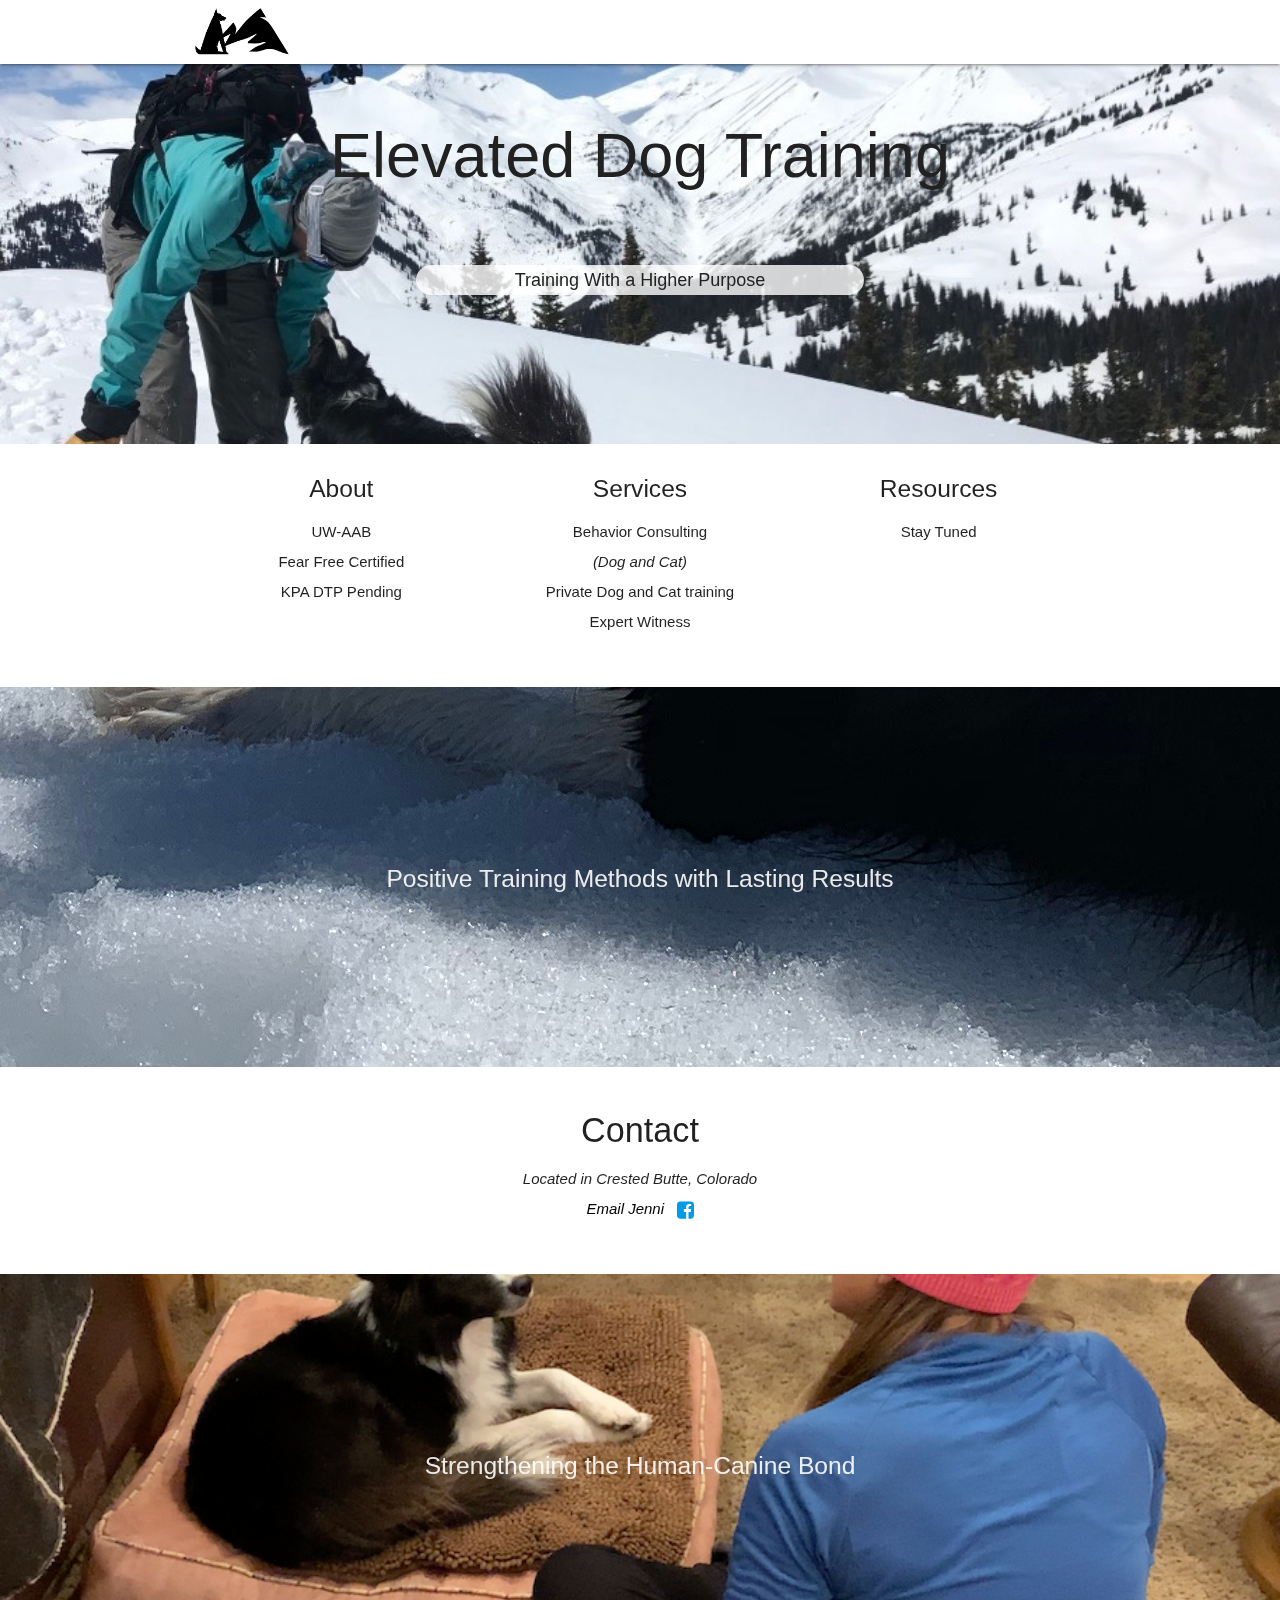
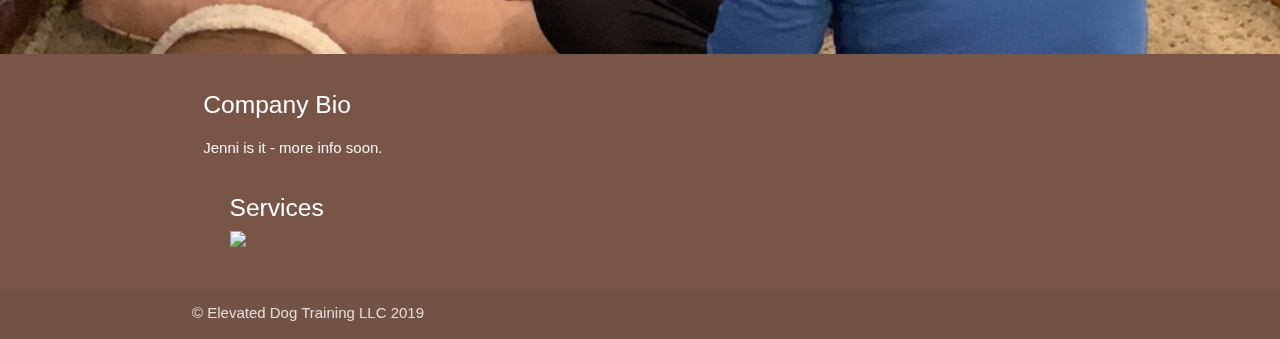
==== about.html @ dac4e06a "Update about.html" ====
<!DOCTYPE html>
<html lang="en">
<head>
  <meta http-equiv="Content-Type" content="text/html; charset=UTF-8"/>
  <meta name="viewport" content="width=device-width, initial-scale=1"/>
  <title>Elevated Dog Training</title>

  <!-- CSS  -->
  <link href="http://netdna.bootstrapcdn.com/font-awesome/4.0.3/css/font-awesome.css" rel="stylesheet">
  <link href="https://fonts.googleapis.com/icon?family=Material+Icons" rel="stylesheet">
  <link href="css/materialize.css" type="text/css" rel="stylesheet" media="screen,projection"/>
  <link href="css/style.css" type="text/css" rel="stylesheet" media="screen,projection"/>
</head>
<body>
  <nav class="white" role="navigation">
    <div class="nav-wrapper container">
      <a id="logo-container" href="#" class="brand-logo"><img width=100 src="images/logo.png"/></a>
      <ul class="right hide-on-med-and-down">
        <li><a href="#"></a></li>
      </ul>

      <ul id="nav-mobile" class="sidenav">
        <li><a href="#"></a></li>
      </ul>
      <a href="#" data-target="nav-mobile" class="sidenav-trigger"><i class="material-icons">menu</i></a>
    </div>
  </nav>

  <div id="index-banner" class="parallax-container">
    <div class="section no-pad-bot">
      <div class="container">
        <br><br>
        <h1 class="header center grey-text text-darken-4">Elevated Dog Training</h1>
        <div class="row sub-title-row">
          <div class="col s6 offset-s3 center grey-text text-darken-4 sub-title">
            Training With a Higher Purpose
          </div>
        </div>
      </div>
    </div>
    <div class="parallax"><img src="images/background1.jpg"></div>
  </div>


  <div class="container">
    <div class="section">

      <!--   Icon Section   -->
      <div class="row">
        <div class="col s12 m4">
          <div class="icon-block">
            <h5 class="center">About</h5>
            <p class="light center-align">
              UW-AAB<br/>
              Fear Free Certified<br/>
              KPA DTP Pending
            </p>
          </div>
        </div>

        <div class="col s12 m4">
          <div class="icon-block">
            <h5 class="center">Services</h5>

            <p class="light center-align">
              Behavior Consulting<br/>
              <span class="small"><i>(Dog and Cat)</i></span><br/>
              Private Dog and Cat training<br/>
              Expert Witness
            </p>
          </div>
        </div>

        <div class="col s12 m4">
          <div class="icon-block">
            <h5 class="center">Resources</h5>
            <p class="light center-align">
              Stay Tuned
            </p>
          </div>
        </div>
      </div>

    </div>
  </div>


  <div class="parallax-container valign-wrapper">
    <div class="section no-pad-bot">
      <div class="container">
        <div class="row center">
          <h5 class="header col s12 light">Positive Training Methods with Lasting Results</h5>
        </div>
      </div>
    </div>
    <div class="parallax"><img src="images/background2.jpg"></div>
  </div>

  <div class="container">
    <div class="section">

      <div class="row">
        <div class="col s12 center">
          <h3><i class="mdi-content-send brown-text"></i></h3>
          <h4>Contact</h4>
          <p class="left-align light center-align">
            <i>Located in Crested Butte, Colorado</i>
            <br/>
            <a href="mailto:jenni@elevateddogtraining.com" class="black-text"><i>Email Jenni</i></a>
            &nbsp;  <a href="https://www.facebook.com/elevateddogtraining/"><i class="fa fa-facebook-square fa-lg"></i></a>
          </p>
        </div>
      </div>
    </div>
  </div>


  <div class="parallax-container valign-wrapper">
    <div class="section no-pad-bot">
      <div class="container">
        <div class="row center">
          <h5 class="header col s12 light">Strengthening the Human-Canine Bond</h5>
        </div>
      </div>
    </div>
    <div class="parallax"><img src="images/background3.png"></div>
  </div>

  <footer class="page-footer brown">
    <div class="container">
      <div class="row">
        <div class="col l6 s12">
          <h5 class="white-text">Company Bio</h5>
          <p class="grey-text text-lighten-4">Jenni is it - more info soon.</p>
          
           <div class="col s12 m4">
          <div class="icon-block">
            <h5 class="center">Services</h5>
            <a id="logo-container" href="#" class="brand-logo"><img width=100 src="images/fear free.png"/></a>
            <p class="light center-align">
             
            </p>
          </div>
        </div>


        </div>
        <!-- <div class="col l3 s12">
          <h5 class="white-text">Links</h5>
          <ul>
            <li><a class="white-text" href="#!">Link 1</a></li>
            <li><a class="white-text" href="#!">Link 2</a></li>
            <li><a class="white-text" href="#!">Link 3</a></li>
          </ul>
        </div> -->
<!--         <div class="col l3 s12">
          <h5 class="white-text">More Links</h5>
          <ul>
            <li><a class="white-text" href="#!">Link 1</a></li>
            <li><a class="white-text" href="#!">Link 2</a></li>
            <li><a class="white-text" href="#!">Link 3</a></li>
          </ul>
        </div> -->
      </div>
    </div>
    <div class="footer-copyright">
      <div class="container">
      &copy; Elevated Dog Training LLC 2019
      </div>
    </div>
  </footer>


  <!--  Scripts-->
  <script src="https://code.jquery.com/jquery-2.1.1.min.js"></script>
  <script src="js/materialize.js"></script>
  <script src="js/init.js"></script>

  </body>
</html>
---- css/style.css ----
/* Custom Stylesheet */
/**
 * Use this file to override Materialize files so you can update
 * the core Materialize files in the future
 *
 * Made By MaterializeCSS.com
 */

.sub-title-row {
  margin-top: 5em;
}

.sub-title {
  background-color: #FFFC;
  border-radius: 3em;
  line-height: 2rem;
  margin-right: : 1rem;
  margin-left: margin-left: : 1rem;
  font-size: 1.2em;

}

nav ul a,
nav .brand-logo {
  color: #444;
}

p {
  line-height: 2rem;
}

.sidenav-trigger {
  color: #26a69a;
}

.parallax-container {
  min-height: 380px;
  line-height: 0;
  height: auto;
  color: rgba(255,255,255,.9);
}
  .parallax-container .section {
    width: 100%;
  }

@media only screen and (max-width : 992px) {
  .parallax-container .section {
    position: absolute;
    top: 40%;
  }
  #index-banner .section {
    top: 10%;
  }
}

@media only screen and (max-width : 600px) {
  #index-banner .section {
    top: 0;
  }
}

.icon-block {
  padding: 0 15px;
}
.icon-block .material-icons {
  font-size: inherit;
}

footer.page-footer {
  margin: 0;
}
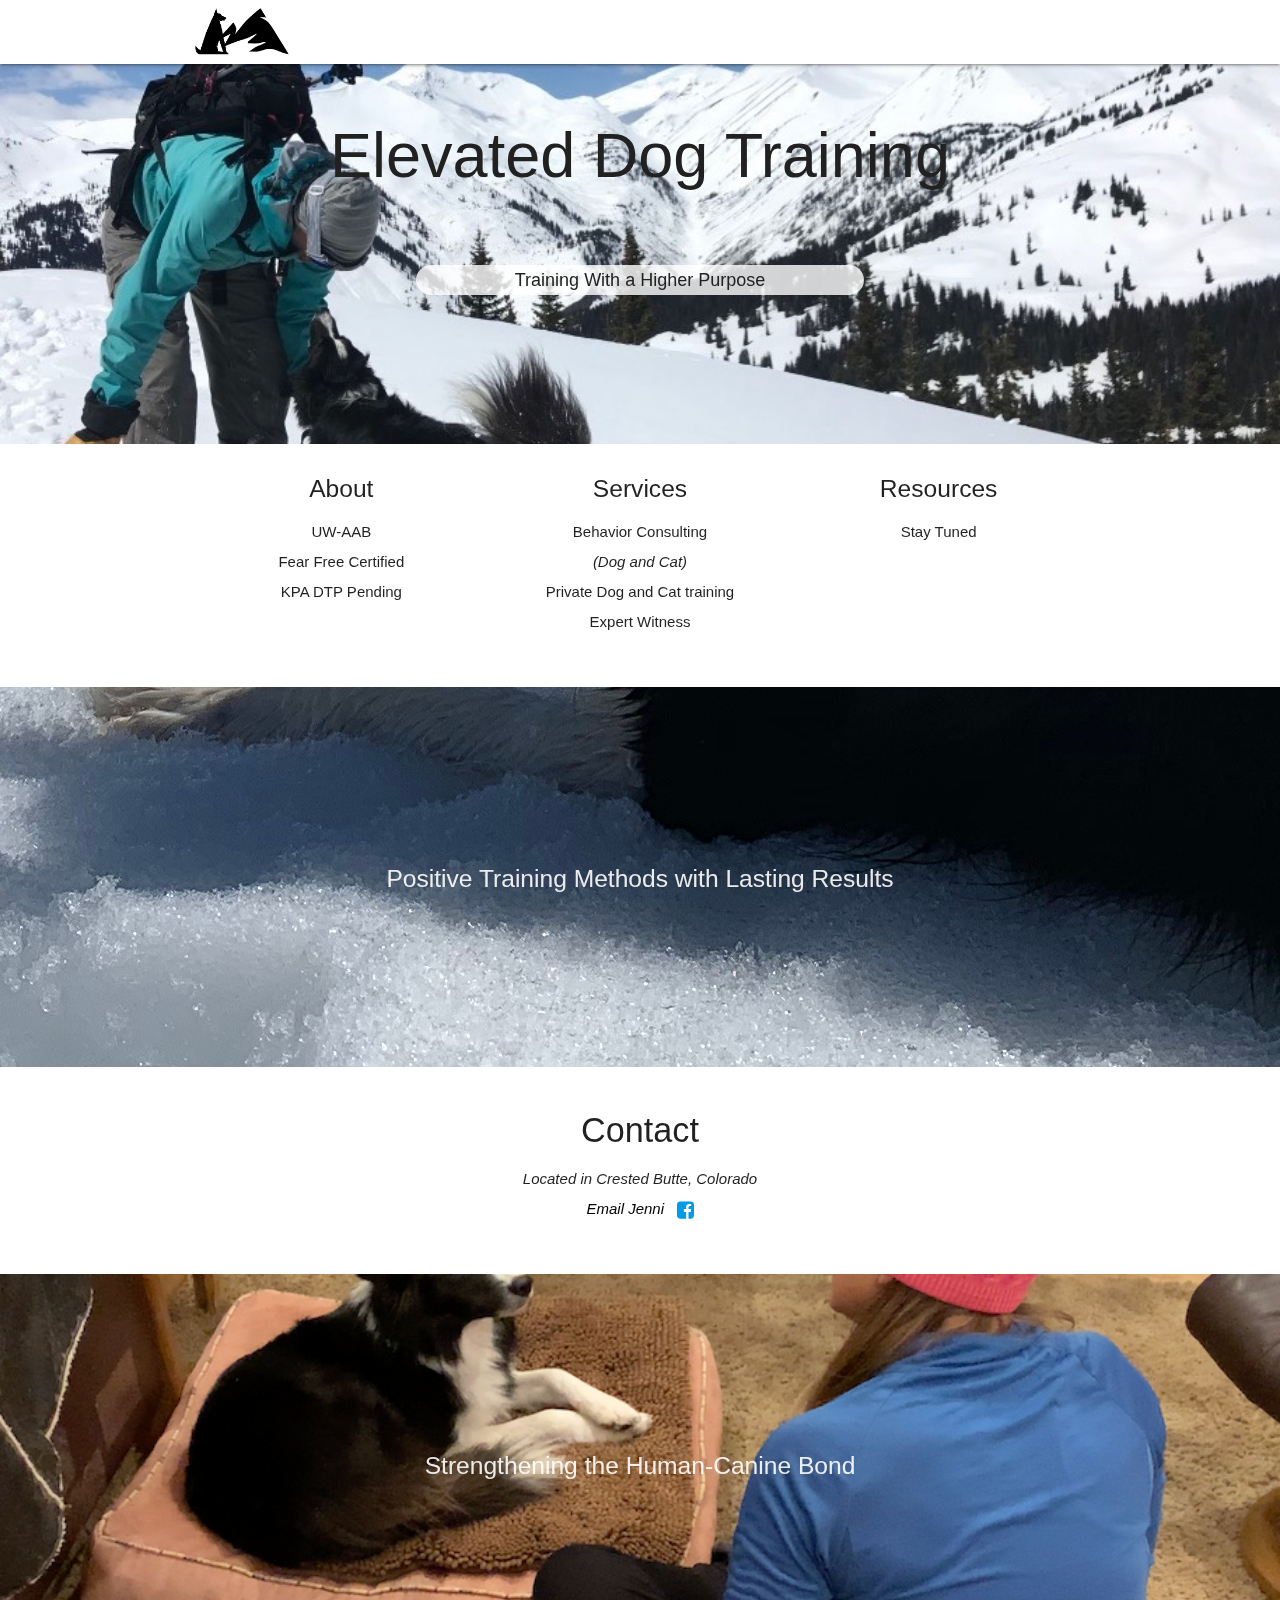
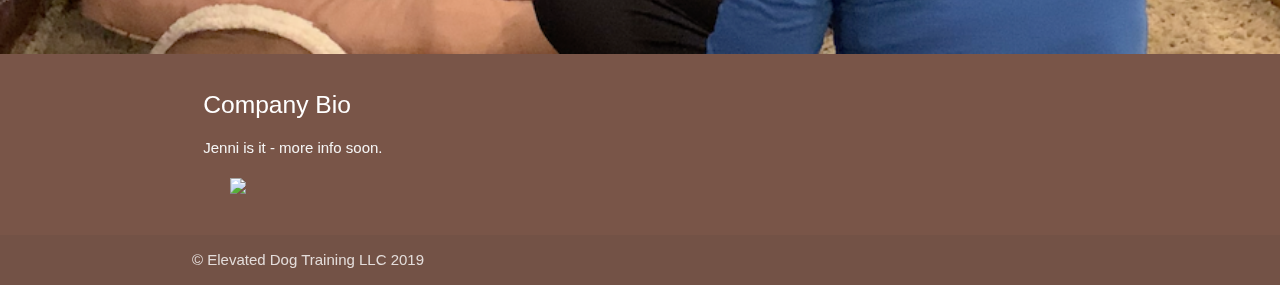
==== commit b440fade: "Update about.html" ====
--- a/about.html
+++ b/about.html
@@ -135,8 +135,7 @@
           
            <div class="col s12 m4">
           <div class="icon-block">
-            <h5 class="center">Services</h5>
-            <a id="logo-container" href="#" class="brand-logo"><img width=100 src="images/fear free.png"/></a>
+            <a id="logo-container" href="#" class="center"><img width=100 src="images/fear free.png"/></a>
             <p class="light center-align">
              
             </p>
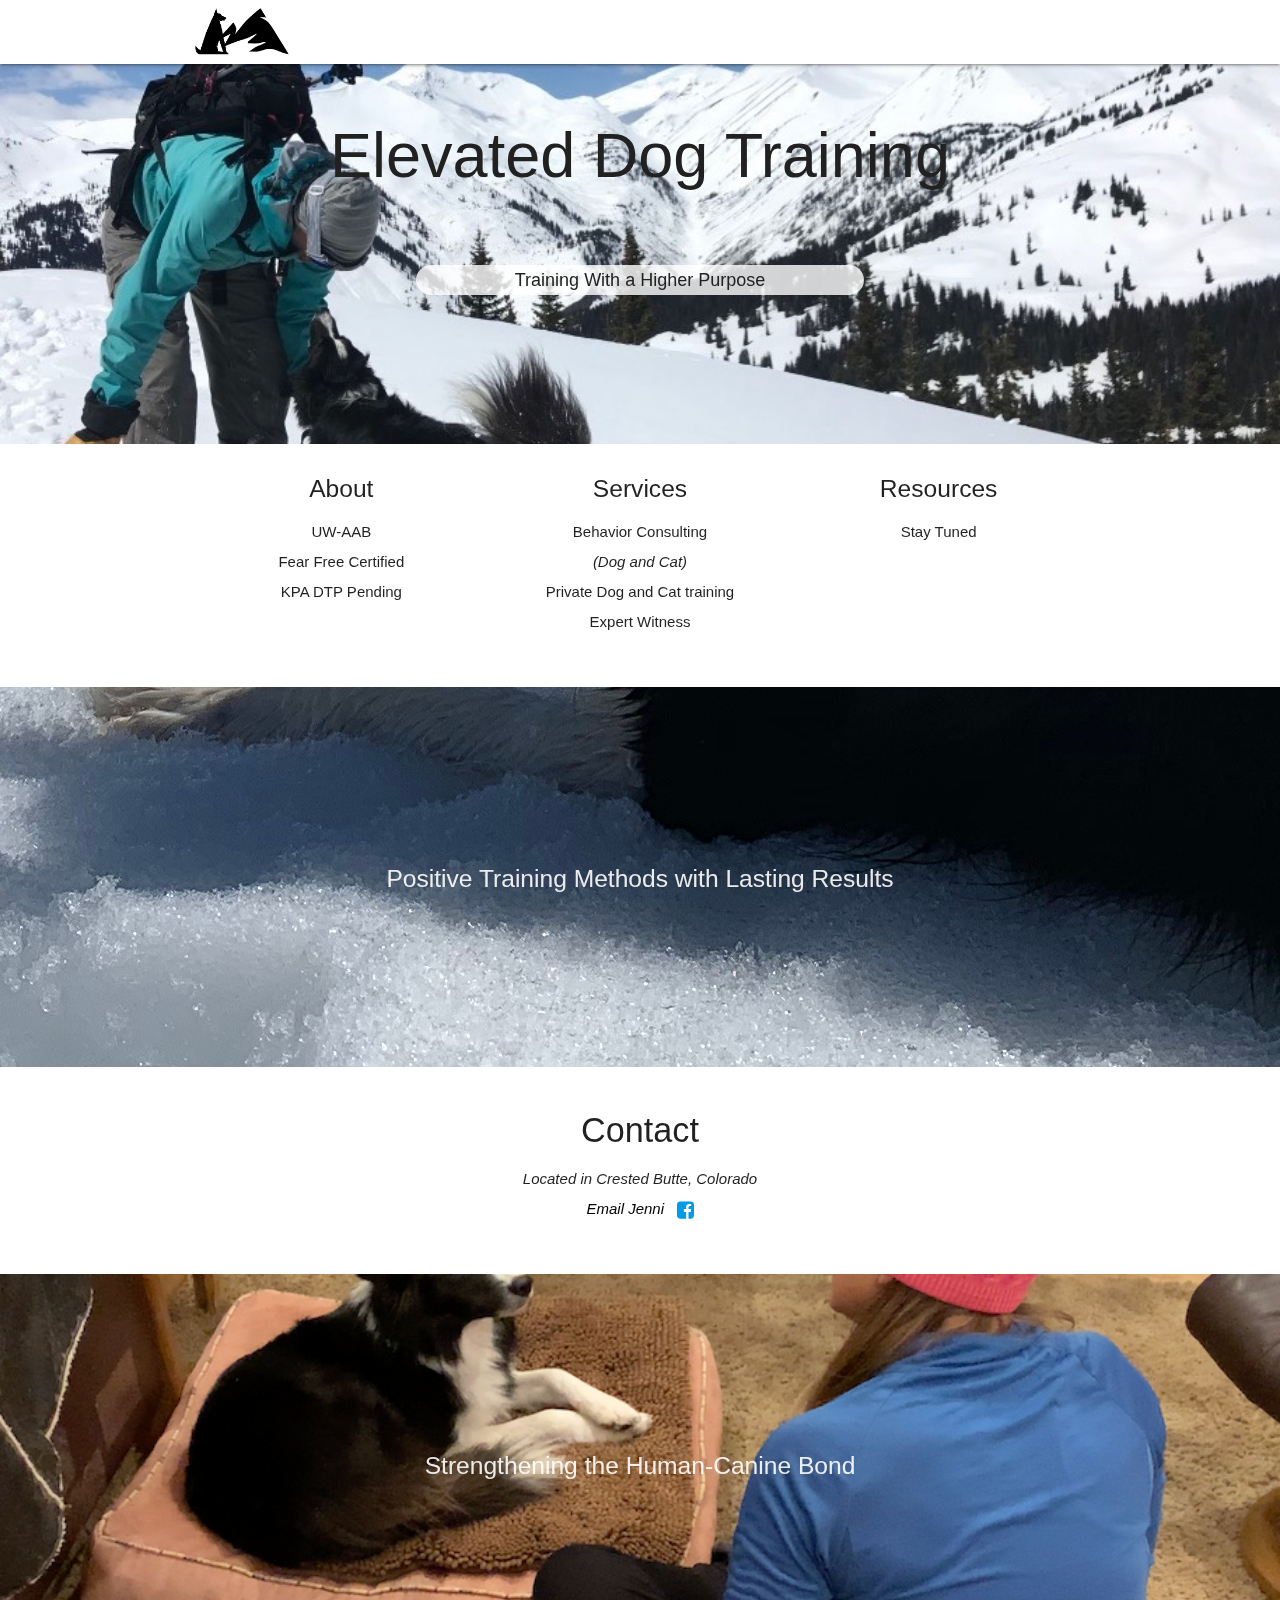
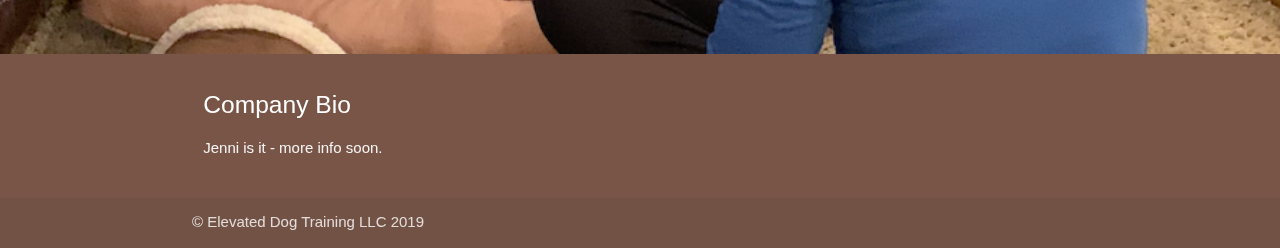
==== commit dec8d524: "Update about.html" ====
--- a/about.html
+++ b/about.html
@@ -133,16 +133,6 @@
           <h5 class="white-text">Company Bio</h5>
           <p class="grey-text text-lighten-4">Jenni is it - more info soon.</p>
           
-           <div class="col s12 m4">
-          <div class="icon-block">
-            <a id="logo-container" href="#" class="center"><img width=100 src="images/fear free.png"/></a>
-            <p class="light center-align">
-             
-            </p>
-          </div>
-        </div>
-
-
         </div>
         <!-- <div class="col l3 s12">
           <h5 class="white-text">Links</h5>
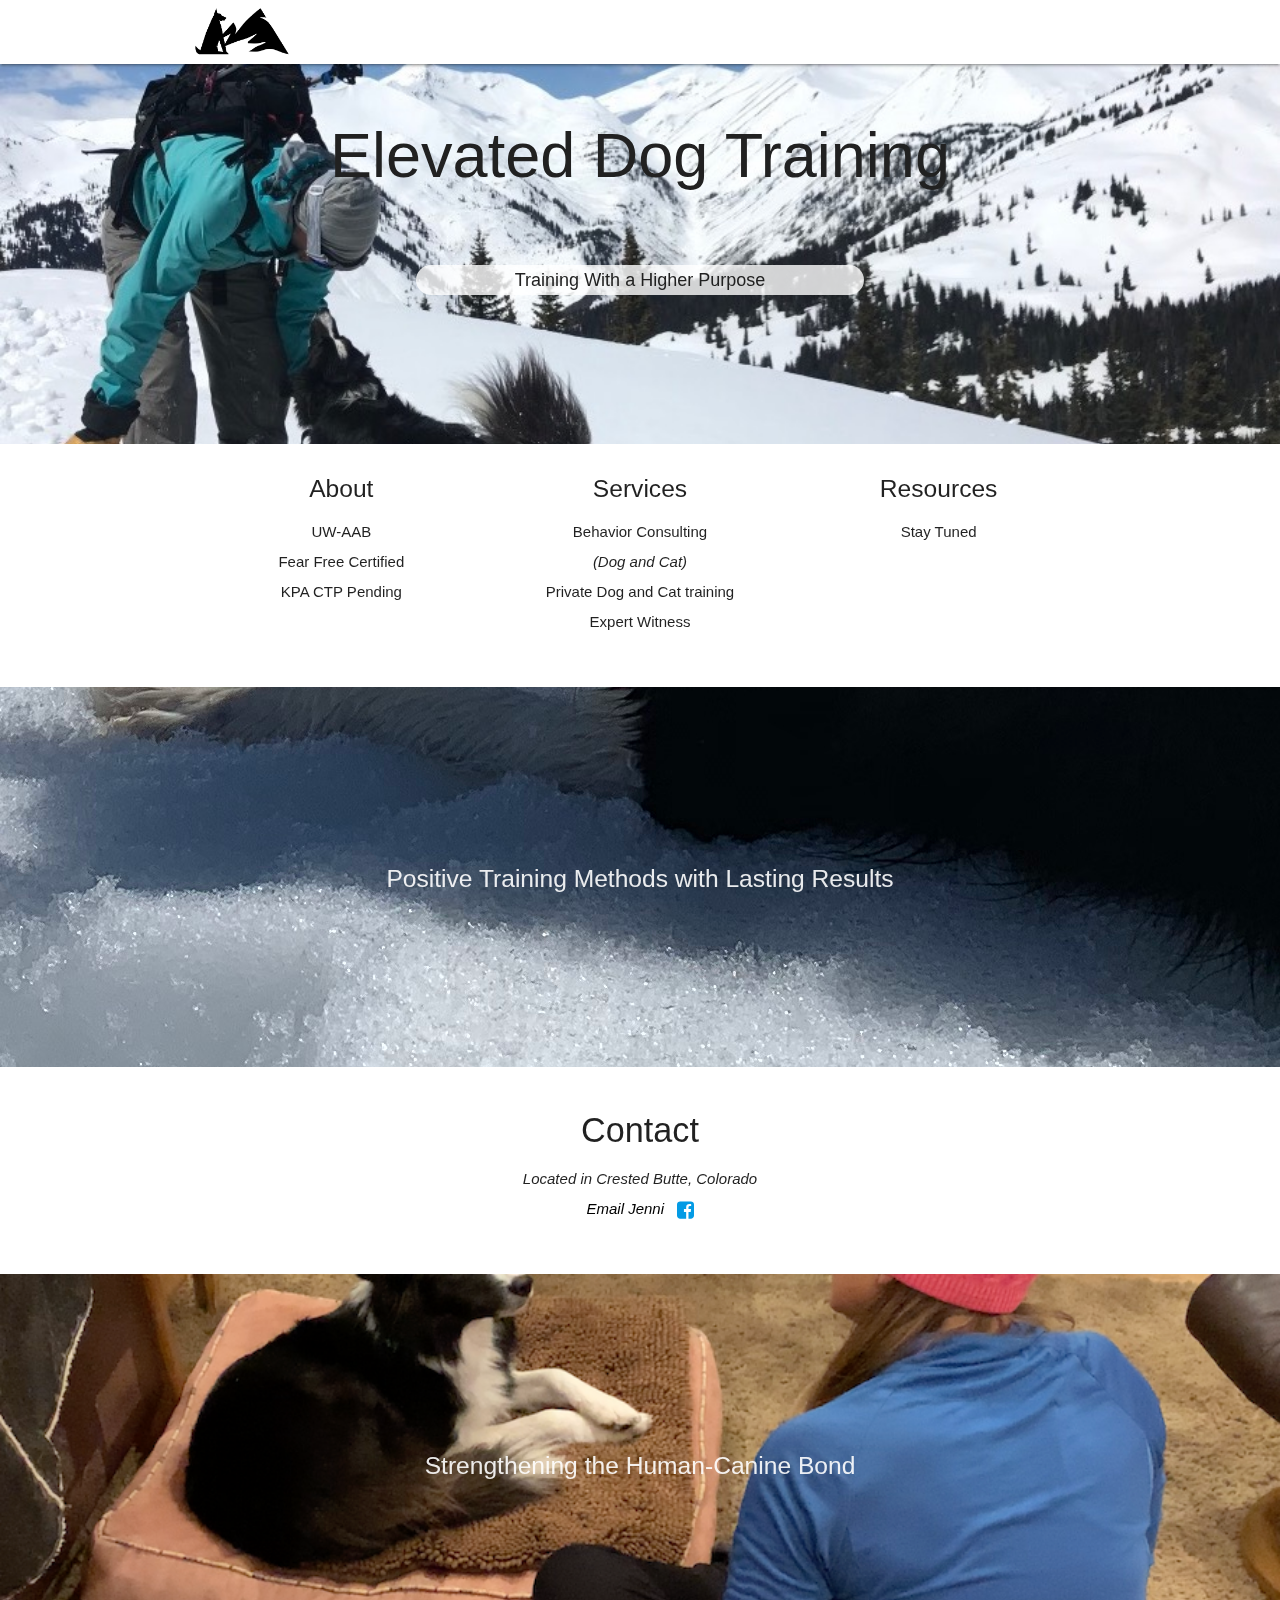
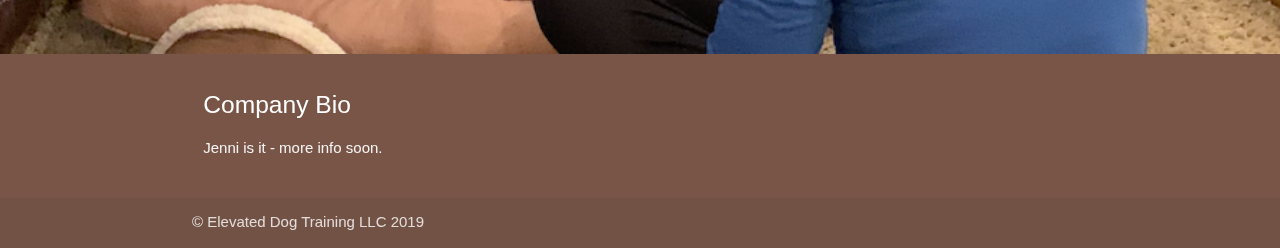
==== commit f101b468: "Update about.html" ====
--- a/about.html
+++ b/about.html
@@ -53,7 +53,7 @@
             <p class="light center-align">
               UW-AAB<br/>
               Fear Free Certified<br/>
-              KPA DTP Pending
+              KPA CTP Pending
             </p>
           </div>
         </div>
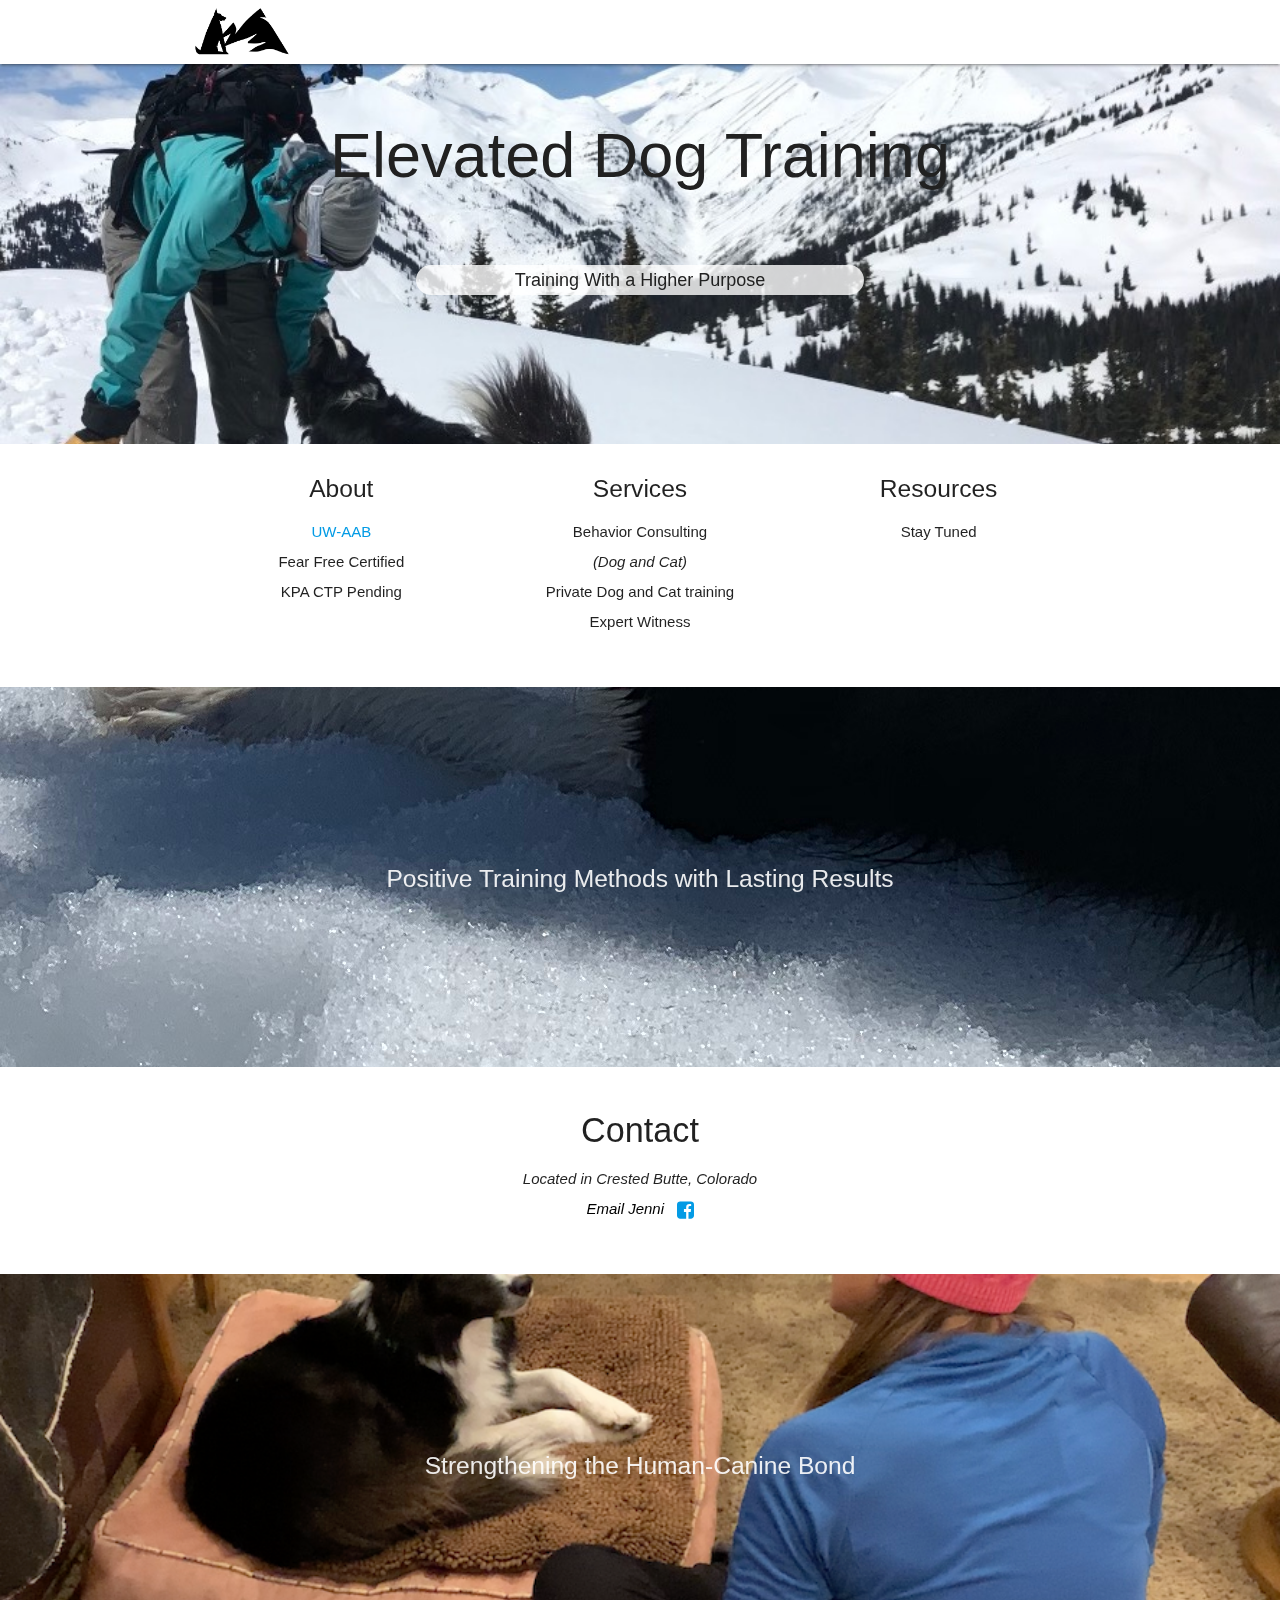
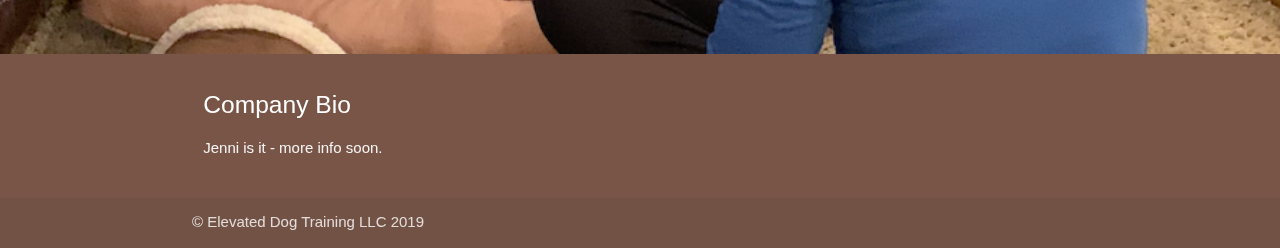
==== commit 56e8b5c6: "Update about.html" ====
--- a/about.html
+++ b/about.html
@@ -51,7 +51,7 @@
           <div class="icon-block">
             <h5 class="center">About</h5>
             <p class="light center-align">
-              UW-AAB<br/>
+              <a href="http://staff.washington.edu/jcha/uwaab.html">UW-AAB</a><br/>
               Fear Free Certified<br/>
               KPA CTP Pending
             </p>
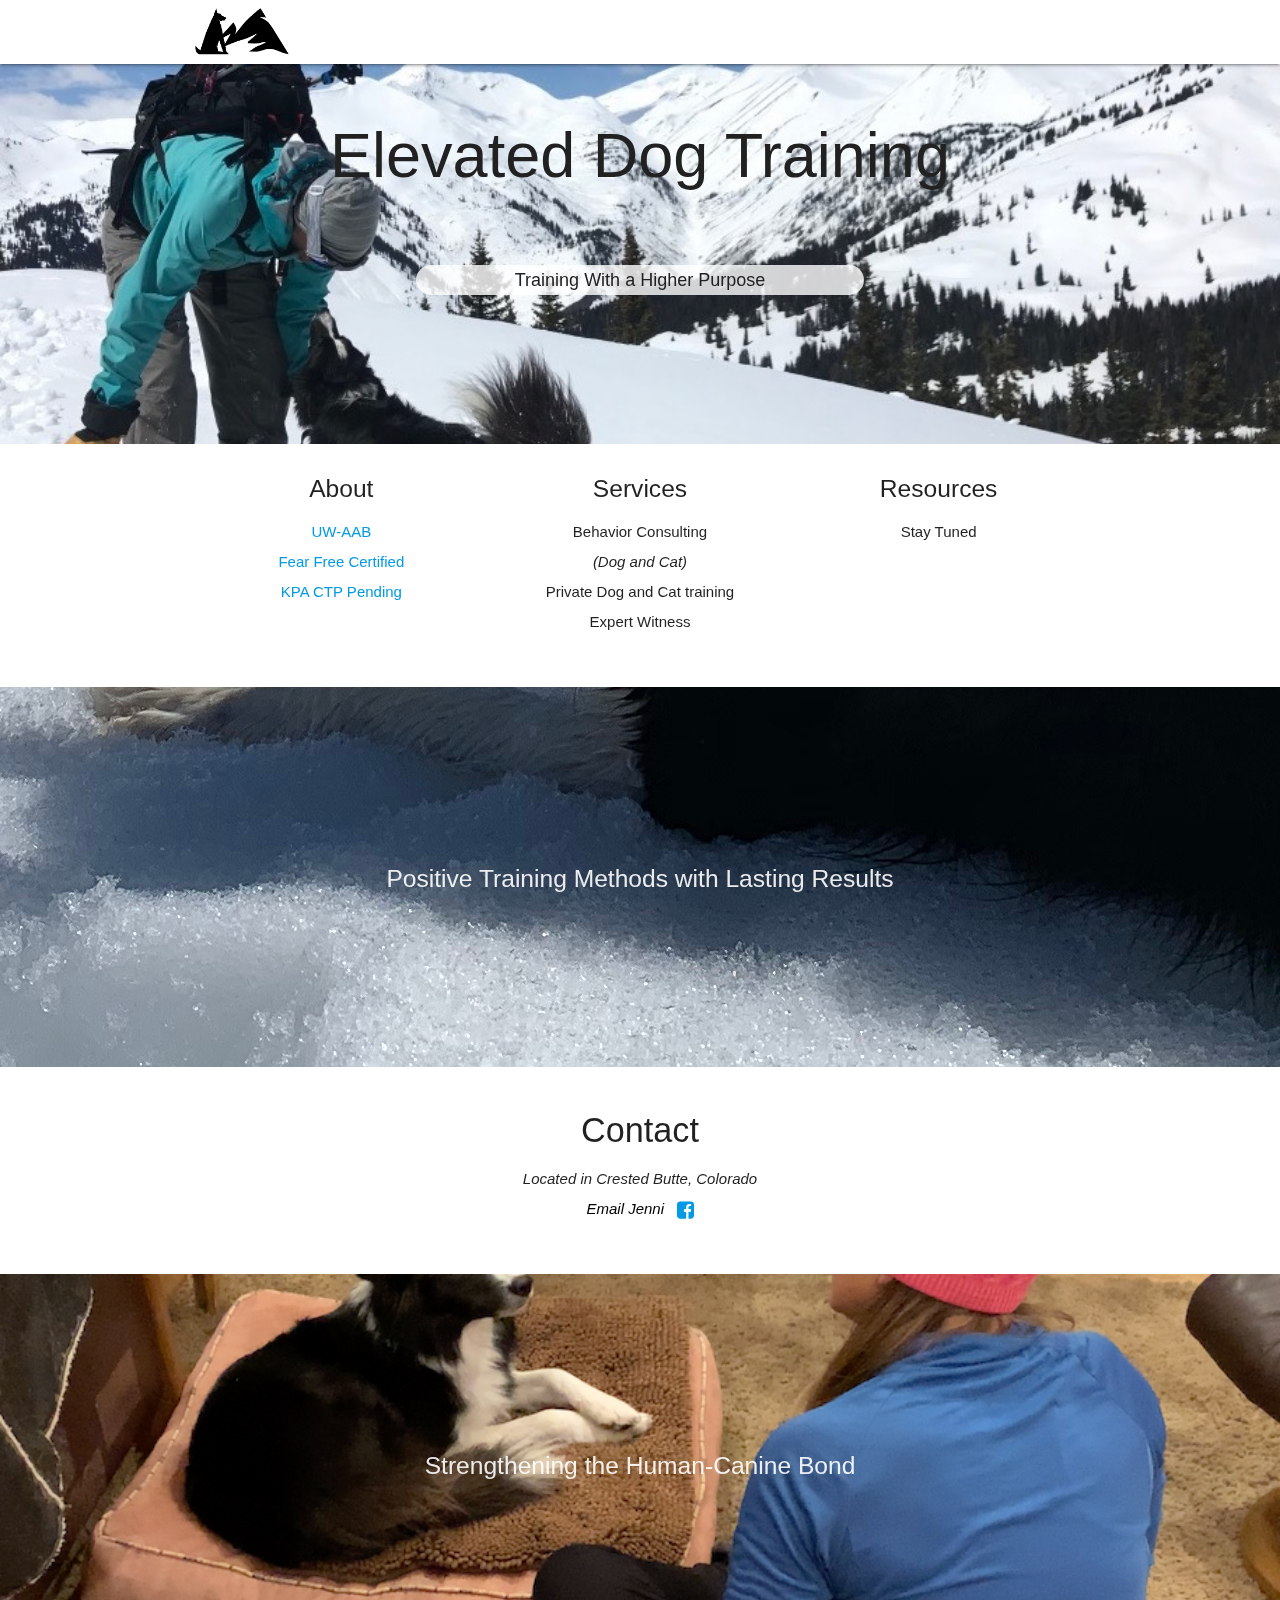
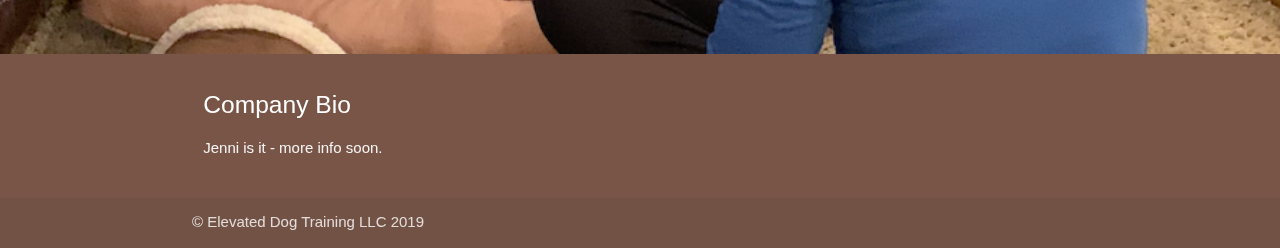
==== commit 346dc476: "Update about.html" ====
--- a/about.html
+++ b/about.html
@@ -52,8 +52,8 @@
             <h5 class="center">About</h5>
             <p class="light center-align">
               <a href="http://staff.washington.edu/jcha/uwaab.html">UW-AAB</a><br/>
-              Fear Free Certified<br/>
-              KPA CTP Pending
+              <a href="https://fearfreepets.com">Fear Free Certified</a><br/>
+              <a href="https://karenpryoracademy.com/courses/dog-trainer-professional/#dtp">KPA CTP Pending</a><br/> 
             </p>
           </div>
         </div>
